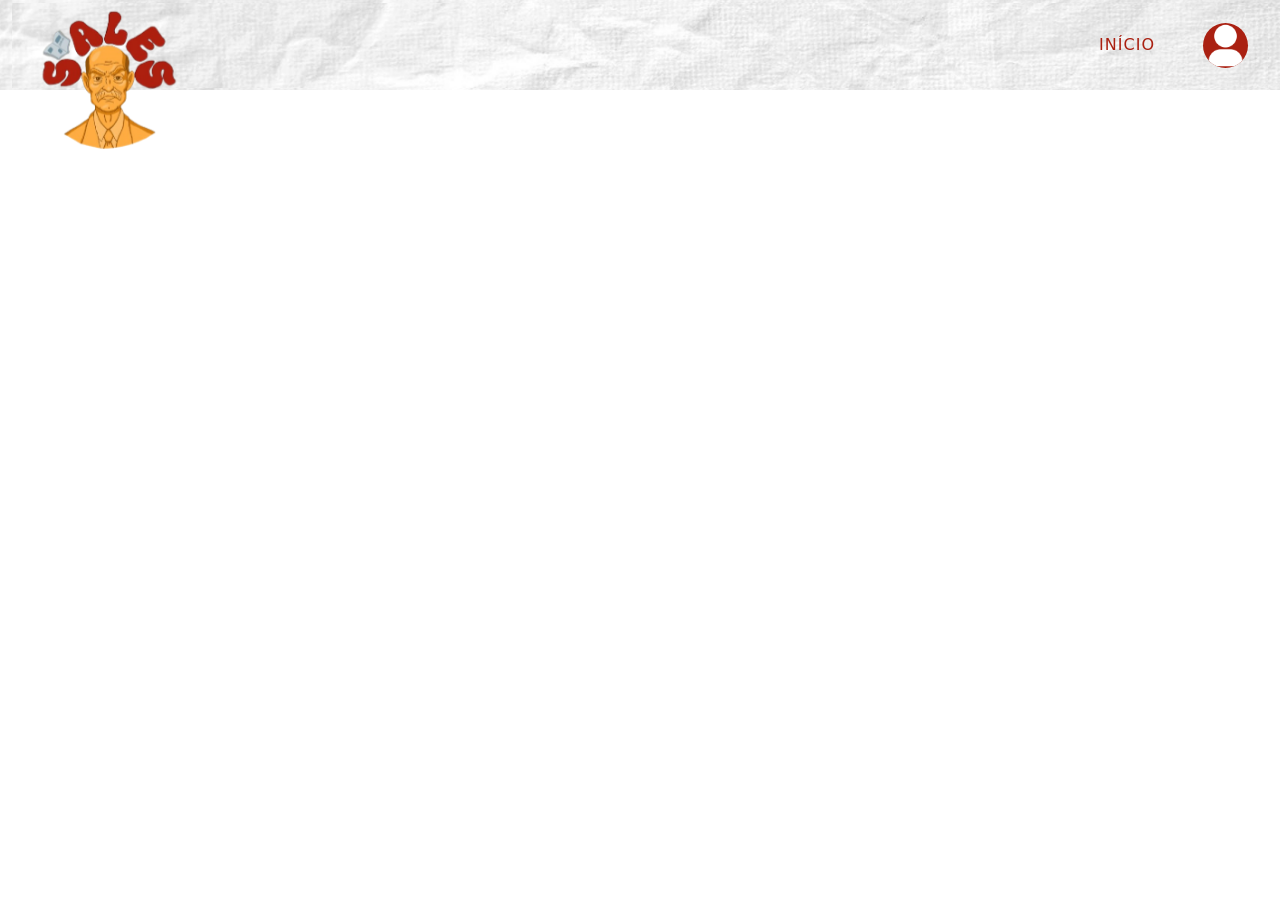
==== index.html @ 215f4ff4 "acrescentei as novas paginas" ====
<!DOCTYPE html>
<html lang="pt-br">
<head>
    <meta charset="UTF-8">
    <meta name="viewport" content="width=device-width, initial-scale=1.0">
    <title>Document</title>

    <link rel="stylesheet" href="./assets/css/index.css">
    <link rel="stylesheet" href="https://cdn.jsdelivr.net/npm/bootstrap@5.3.0/dist/css/bootstrap.min.css">
</head>

<body>

<header>
<nav class="navbar navbar-expand-lg fixed-top">
    <div class="container-fluid">

        <a class="logo" href="index.html">
            <img src="./assets/image/logo.png" alt="Logo">
        </a>

        <button class="navbar-toggler" type="button" data-bs-toggle="collapse"
            data-bs-target="#navbarNavAltMarkup"
            aria-controls="navbarNavAltMarkup"
            aria-expanded="false"
            aria-label="Toggle navigation">

            <span class="navbar-toggler-icon"></span>
        </button>

        <div class="collapse navbar-collapse justify-content-end" id="navbarNavAltMarkup">
            <div class="navbar-nav align-items-center">
                <a class="nav-link" href="./index.html">INÍCIO</a>
                <a class="perfil" href="./cadastro.html"> <img src="./assets/image/perfil.png" alt="Perfil"></a>
            </div>
        </div>

    </div>
</nav>
</header>

<script src="https://cdn.jsdelivr.net/npm/bootstrap@5.3.0/dist/js/bootstrap.bundle.min.js"></script>

</body>
</html>
---- assets/css/index.css ----
:root{
    --titulos: #AA2011;
    --titulo-hover: #8a1818;
    --caixa-amarela: #FFE3A1;
    --titulo-amarelo: #946119;
    --card: #F5F5F5;
}

body{
    background-color:#F2E7DC;
}


/* NAVBAR linda de mais mas sem responsividade */

.navbar {
    background-image: url('../image/navbar.png');
    background-size: cover;
    background-position: center;
    background-repeat: no-repeat;

    padding: 20px 40px;
    height: 90px;
    display: flex;
    align-items:flex-end;
    position: relative;
    z-index: 1000;
}


/* sales gomes logo */

.logo img {
  height: 340px;
  padding-top: 15px;
  padding-left: 30px;
  position: absolute;
  top: -120px;
  left: 0;
}


/* menu */

.navbar-nav {
    gap: 40px;
}

.nav-link {
    color: var(--titulos) !important;
    font-weight: 500;
    letter-spacing: 1px;
}

/* botão perfil +*/

.perfil {
    width: 45px;
    height: 45px;
    border-radius: 50%;
    overflow: hidden;
    cursor: pointer;
    background-color: var(--titulos) !important;
}

.perfil:hover{
    background-color: var(--titulo-hover);
}

.perfil img{
    width: 100%;
    height: 100%;
    object-fit: cover;
}


/* parte que era pra estar responsiva mas não deu muito certo */

.navbar-collapse{
    background-image: url('../image/navbar.png');
    background-size: cover;
    background-position: center;
    padding: 20px;
}


/* outra parte que era para estar resposivel mas esta 50% funcionando  */

@media (max-width: 991px){

.navbar-collapse{
    position: absolute;
    top: 100%;
    left: 0;
    width: 100%;
}

.navbar-nav{
    align-items:center;
    text-align:center;
}

.botao{
    margin-top: 15px;
}

}
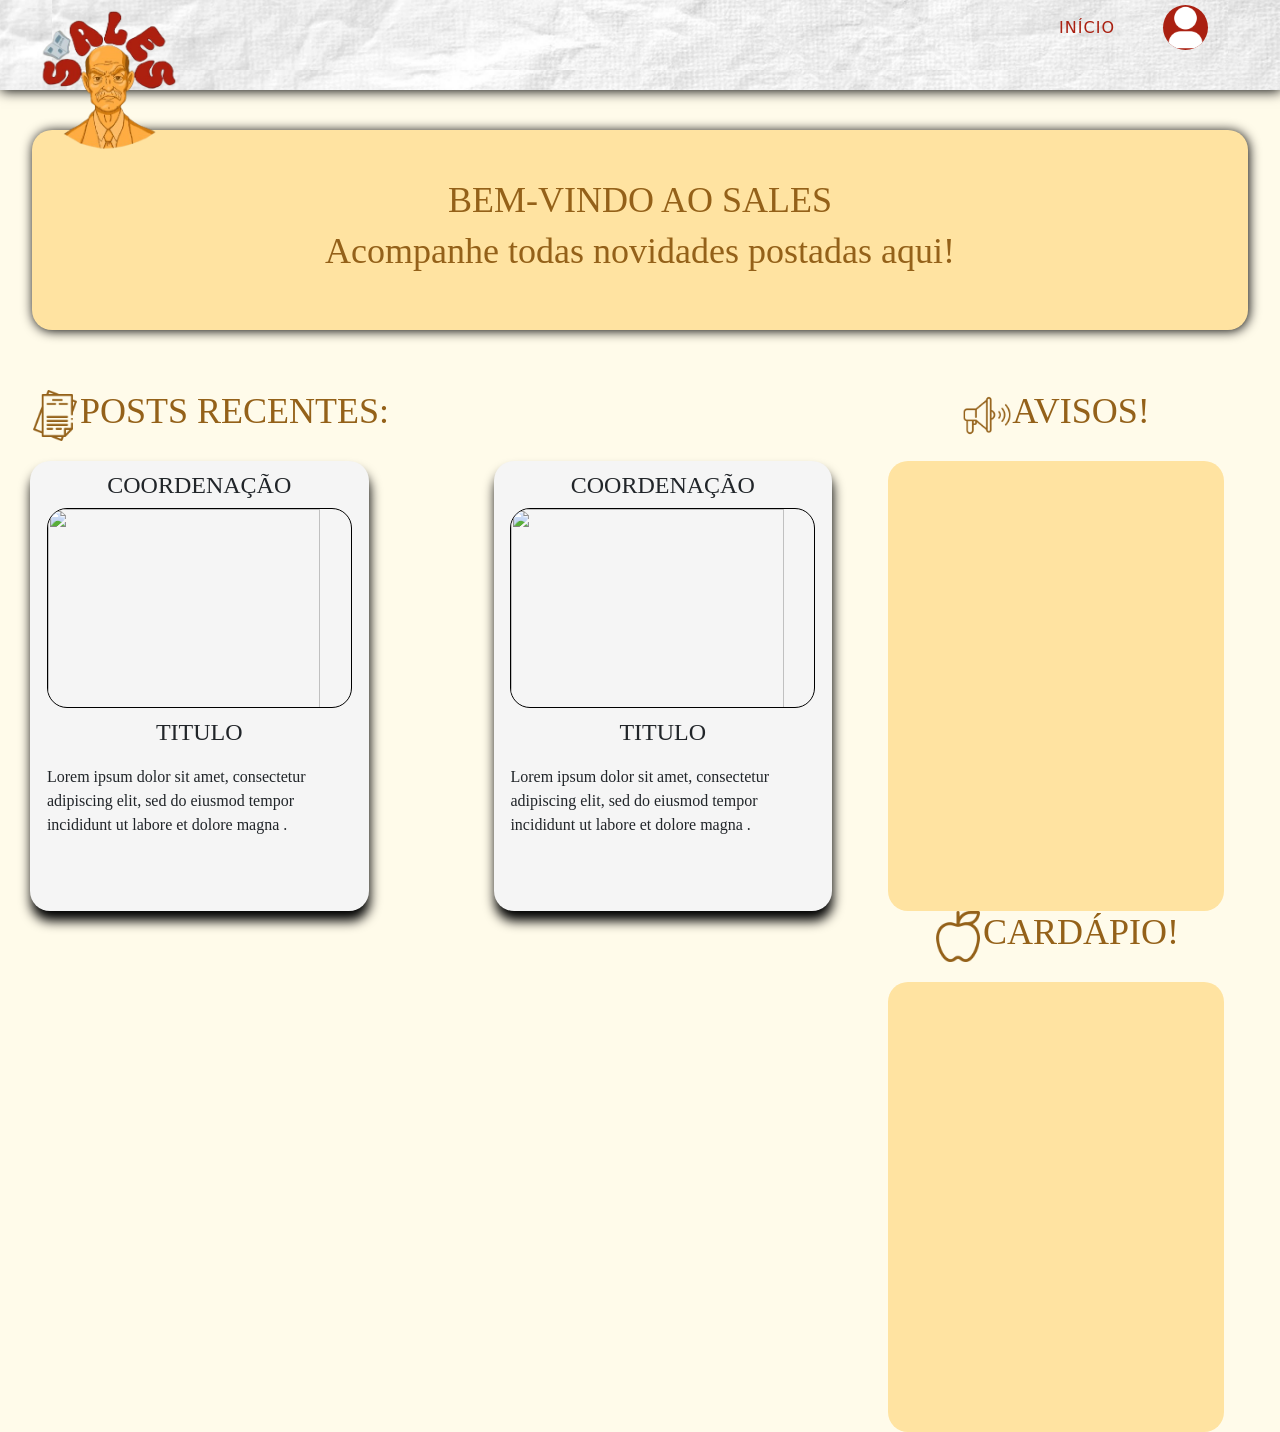
==== commit e0025421: "fiz o começo da página inicial, vale lembrar que as divs como 'post1' e 'post2' servem para ver a me" ====
--- a/index.html
+++ b/index.html
@@ -5,8 +5,8 @@
     <meta name="viewport" content="width=device-width, initial-scale=1.0">
     <title>Document</title>
 
+    <link rel="stylesheet" href="https://cdn.jsdelivr.net/npm/bootstrap@5.3.0/dist/css/bootstrap.min.css">
     <link rel="stylesheet" href="./assets/css/index.css">
-    <link rel="stylesheet" href="https://cdn.jsdelivr.net/npm/bootstrap@5.3.0/dist/css/bootstrap.min.css">
 </head>
 
 <body>
@@ -38,6 +38,73 @@
     </div>
 </nav>
 </header>
+<div class="fullscream">
+    <div class="header">
+        <div class="boxWelcome">
+            <h1 class="h1Welcome">BEM-VINDO AO SALES</h1>
+            <h1 class="h1Welcome">Acompanhe todas novidades postadas aqui!</h1>
+        </div>
+    </div>
+
+    <div class="bodyElements">
+        
+        
+        <div class="left">
+
+            <div class="titleRow">
+                <img class="imgTitle" src="./assets/image/paper.png" >
+                <h1 class="h1Welcome"> POSTS RECENTES:</h1>
+            </div>
+            
+            <div class="postsRow">
+
+                <div class="post1">
+                    <h4>COORDENAÇÃO</h4>
+                    <img class="imgPostCapa" src="" alt="" >
+                    <h4>TITULO</h4>
+                    <div class="textBoxPost">
+                        <p>Lorem ipsum dolor sit amet, consectetur adipiscing elit, sed do eiusmod tempor incididunt ut labore et dolore magna .</p>
+                    </div>
+                </div>
+
+                <div class="post2">
+                    <h4>COORDENAÇÃO</h4>
+                    <img class="imgPostCapa" src="" alt="" >
+                    <h4>TITULO</h4>
+                    <div class="textBoxPost">
+                        <p>Lorem ipsum dolor sit amet, consectetur adipiscing elit, sed do eiusmod tempor incididunt ut labore et dolore magna .</p>
+                    </div>
+                </div>
+
+            </div>
+
+        </div>
+        
+        
+        <div class="right">
+
+            <div class="titleRow">
+                <img class="imgTitle" src="./assets/image/promotion.png" alt="">
+                <h1 class="h1Welcome">AVISOS!</h1>
+            </div>
+
+            <div class="avisos">
+                
+            </div>
+            
+             <div class="titleRow">
+                <img class="imgTitle" src="./assets/image/apple.png" alt="">
+                <h1 class="h1Welcome">CARDÁPIO!</h1>
+            </div>
+
+            <div class="avisos">
+
+            </div>
+
+
+        </div>
+    </div>
+</div>
 
 <script src="https://cdn.jsdelivr.net/npm/bootstrap@5.3.0/dist/js/bootstrap.bundle.min.js"></script>
 
--- a/assets/css/index.css
+++ b/assets/css/index.css
@@ -1,3 +1,6 @@
+body{
+    background-color:rgb(255, 251, 234);
+}
 :root{
     --titulos: #AA2011;
     --titulo-hover: #8a1818;
@@ -6,9 +9,6 @@
     --card: #F5F5F5;
 }
 
-body{
-    background-color:#F2E7DC;
-}
 
 
 /* NAVBAR linda de mais mas sem responsividade */
@@ -25,6 +25,7 @@
     align-items:flex-end;
     position: relative;
     z-index: 1000;
+    box-shadow: 1px 1px 12px black;
 }
 
 
@@ -83,6 +84,151 @@
     padding: 20px;
 }
 
+.imgTitle{
+    width: 50px;
+}
+
+.imgPostCapa{
+    width: 90%;
+    height: 200px;
+    border: 1px solid black;
+    border-radius: 20px;
+
+}
+
+.h1Welcome{
+    font-family: "IM FELL French Canon";
+    font-size: 36px;
+    color: #946119;
+}
+h4{
+    margin-top: 10px;
+    font-family: "IM FELL French Canon";
+}
+p{
+    font-family: "IM FELL French Canon";
+}
+
+
+/* div que representa toda a tela */
+
+.fullscream{
+    width: 100%;
+    height: 100vh;
+    display: flex;
+    flex-direction: column;
+}
+
+/* div que representa aquela parte ali com a caixa amarela,  tipo a cabeça */
+
+.header{
+    width: 100%;
+    height: 40vh;
+    display: flex;
+    flex-direction: column;
+    align-items: center;
+    
+}
+
+/* a caixa amarela com a mensagem de bem-vindo */
+
+.boxWelcome{
+    width: 95%;
+    height: 200px;
+    background-color: #FFE3A1;
+    border-radius: 20px;
+    box-shadow: 1px 1px 12px black;
+    margin-top:40px;
+    display: flex;
+    flex-direction: column;
+    justify-content: center;
+    align-items: center;
+}
+
+/* essa div é serve só pra deixar a div.lef e div.right uma do lado da outra */
+
+.bodyElements{
+    width: 100%;
+    display: flex;
+}
+
+
+/* essa div é o lado esquerdo da tela */
+
+.left{
+    width: 65%;
+    display: flex;
+    flex-direction: column;
+    padding-left: 30px;
+    margin-top: 60px;
+}
+
+/* essa div serve para colocar a imagem e o titulo em uma linha */
+
+.titleRow{
+    display: flex;
+    flex-direction: row;
+}
+
+/* essa div serve para deixar os posts na mesma linha */
+
+.postsRow{
+    display: flex;
+    margin-top: 20px;
+}
+
+/* essa div é o primeiro post */
+
+.post1{
+    width: 400px;
+    height: 450px;
+    background-color:#F5F5F5;
+    border-radius: 20px;
+    box-shadow: 1px 10px 12px black;
+    display: flex;
+    flex-direction: column;
+    align-items: center;
+}
+
+/* essa div é o segundo post */
+
+.post2{
+    width: 400px;
+    height: 450px;
+    background-color: #F5F5F5;
+    border-radius: 20px;
+    margin-left: 125px;
+    box-shadow: 1px 10px 12px black;
+    display: flex;
+    flex-direction: column;
+    align-items: center;
+}
+
+/* essa div é a caixa que tem o conteudo da notícia */
+
+.textBoxPost{
+    width: 90%;
+    margin-top: 10px;
+}
+
+/* essa div representa o lado direito da tela */
+
+.right{
+    width: 35%;
+    display: flex;
+    flex-direction: column;
+    margin-top: 60px;
+    align-items: center;
+}
+
+.avisos{
+    width: 75%;
+    height: 450px;
+    background-color: #FFE3A1;
+    margin-top: 20px;
+    border-radius: 20px;
+}
+
 
 /* outra parte que era para estar resposivel mas esta 50% funcionando  */
 
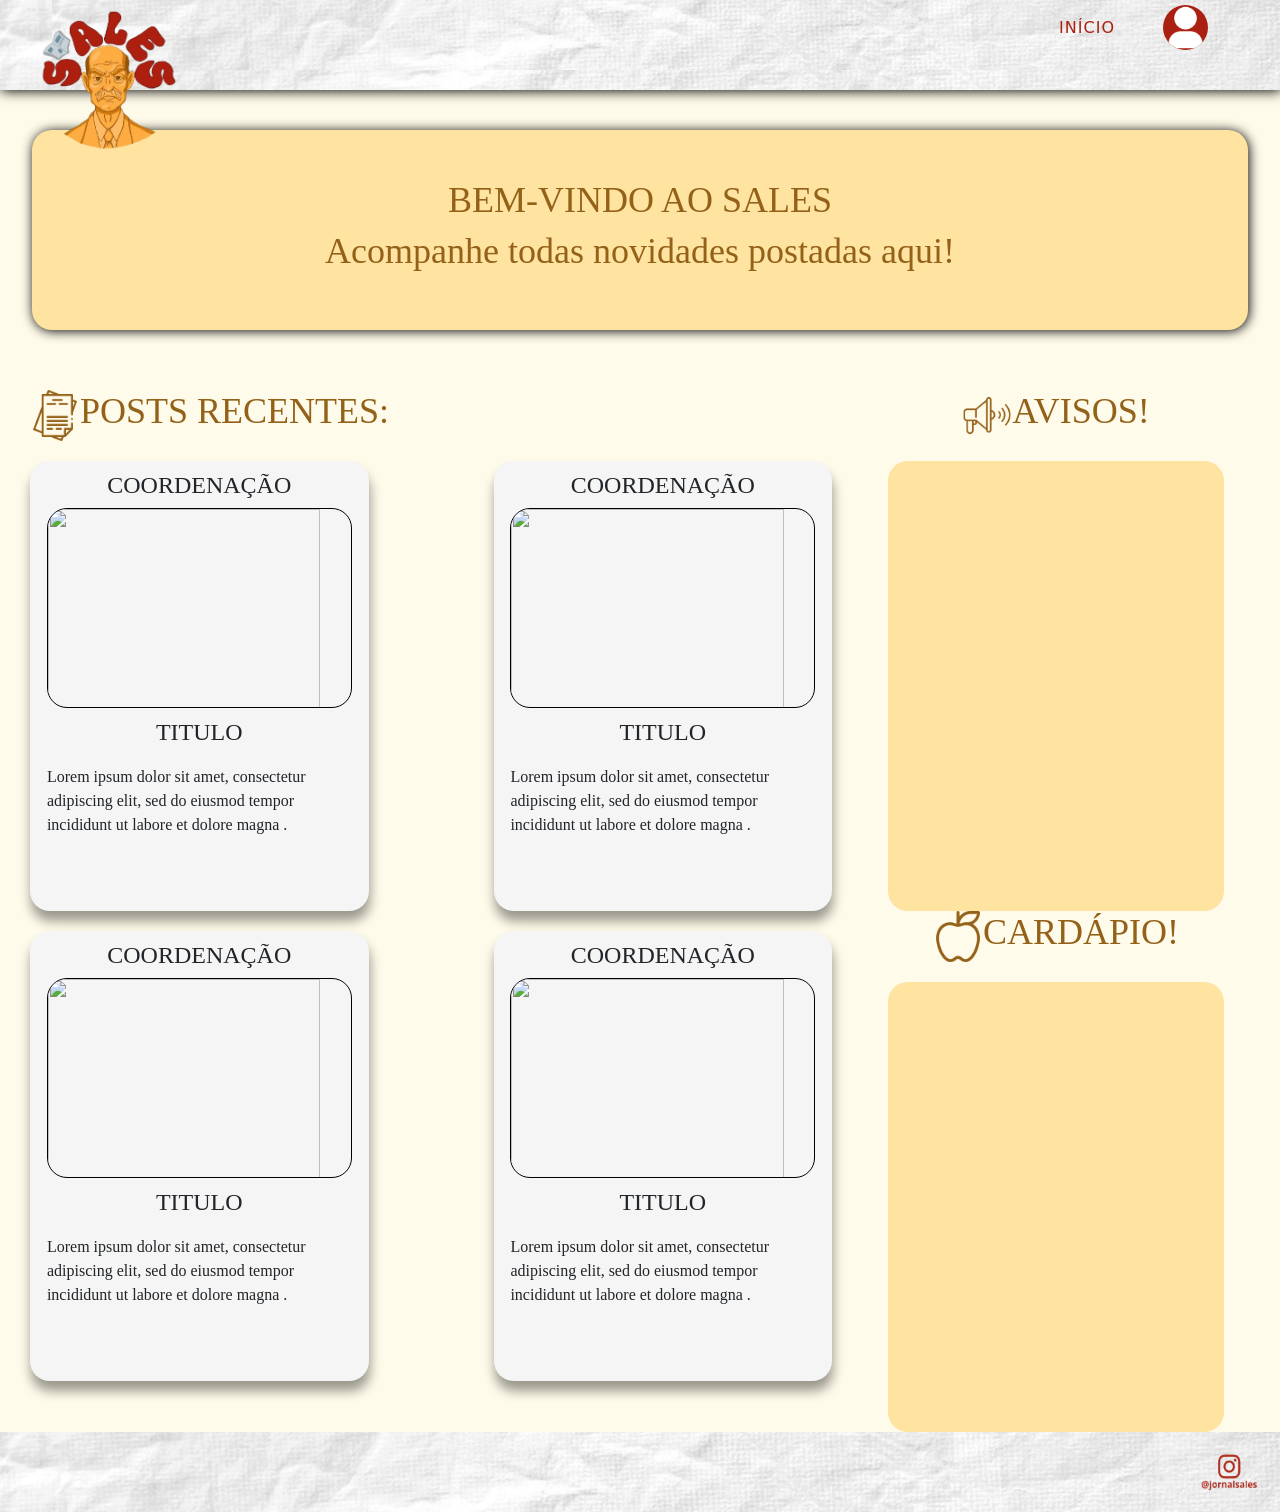
==== commit 2a49baf1: "fiz o rodapé e mais algumas coisinhas" ====
--- a/index.html
+++ b/index.html
@@ -77,6 +77,27 @@
                 </div>
 
             </div>
+            <div class="postsRow">
+
+                <div class="post1">
+                    <h4>COORDENAÇÃO</h4>
+                    <img class="imgPostCapa" src="" alt="" >
+                    <h4>TITULO</h4>
+                    <div class="textBoxPost">
+                        <p>Lorem ipsum dolor sit amet, consectetur adipiscing elit, sed do eiusmod tempor incididunt ut labore et dolore magna .</p>
+                    </div>
+                </div>
+
+                <div class="post2">
+                    <h4>COORDENAÇÃO</h4>
+                    <img class="imgPostCapa" src="" alt="" >
+                    <h4>TITULO</h4>
+                    <div class="textBoxPost">
+                        <p>Lorem ipsum dolor sit amet, consectetur adipiscing elit, sed do eiusmod tempor incididunt ut labore et dolore magna .</p>
+                    </div>
+                </div>
+
+            </div>
 
         </div>
         
@@ -104,6 +125,10 @@
 
         </div>
     </div>
+
+    <div class="footerPages">
+        <a href="https://www.instagram.com/jornalsales?utm_source=ig_web_button_share_sheet&igsh=ZDNlZDc0MzIxNw=="><img class="instagramLinkFooter" src="./assets/image/instagram-salesgomes.png" alt=""></a>
+    </div>
 </div>
 
 <script src="https://cdn.jsdelivr.net/npm/bootstrap@5.3.0/dist/js/bootstrap.bundle.min.js"></script>
--- a/assets/css/index.css
+++ b/assets/css/index.css
@@ -184,7 +184,7 @@
     height: 450px;
     background-color:#F5F5F5;
     border-radius: 20px;
-    box-shadow: 1px 10px 12px black;
+    box-shadow: 1px 10px 12px rgb(0, 0, 0, 0.400);
     display: flex;
     flex-direction: column;
     align-items: center;
@@ -198,7 +198,7 @@
     background-color: #F5F5F5;
     border-radius: 20px;
     margin-left: 125px;
-    box-shadow: 1px 10px 12px black;
+    box-shadow: 1px 10px 12px rgba(0, 0, 0, 0.400);
     display: flex;
     flex-direction: column;
     align-items: center;
@@ -220,6 +220,8 @@
     margin-top: 60px;
     align-items: center;
 }
+
+/* aqui é auela tabela com os avisos */
 
 .avisos{
     width: 75%;
@@ -229,6 +231,26 @@
     border-radius: 20px;
 }
 
+.footerPages{
+    background-image: url('../image/navbar.png');
+    background-size: cover;
+    background-position: center;
+    background-repeat: no-repeat;
+    
+    width: 100%;
+    height: 100px;
+    padding: 20px;
+    display: flex;
+    justify-content: flex-end;
+    position: relative;
+
+}
+
+.instagramLinkFooter{
+    width: 60px;
+    height: 40px;
+}
+
 
 /* outra parte que era para estar resposivel mas esta 50% funcionando  */
 
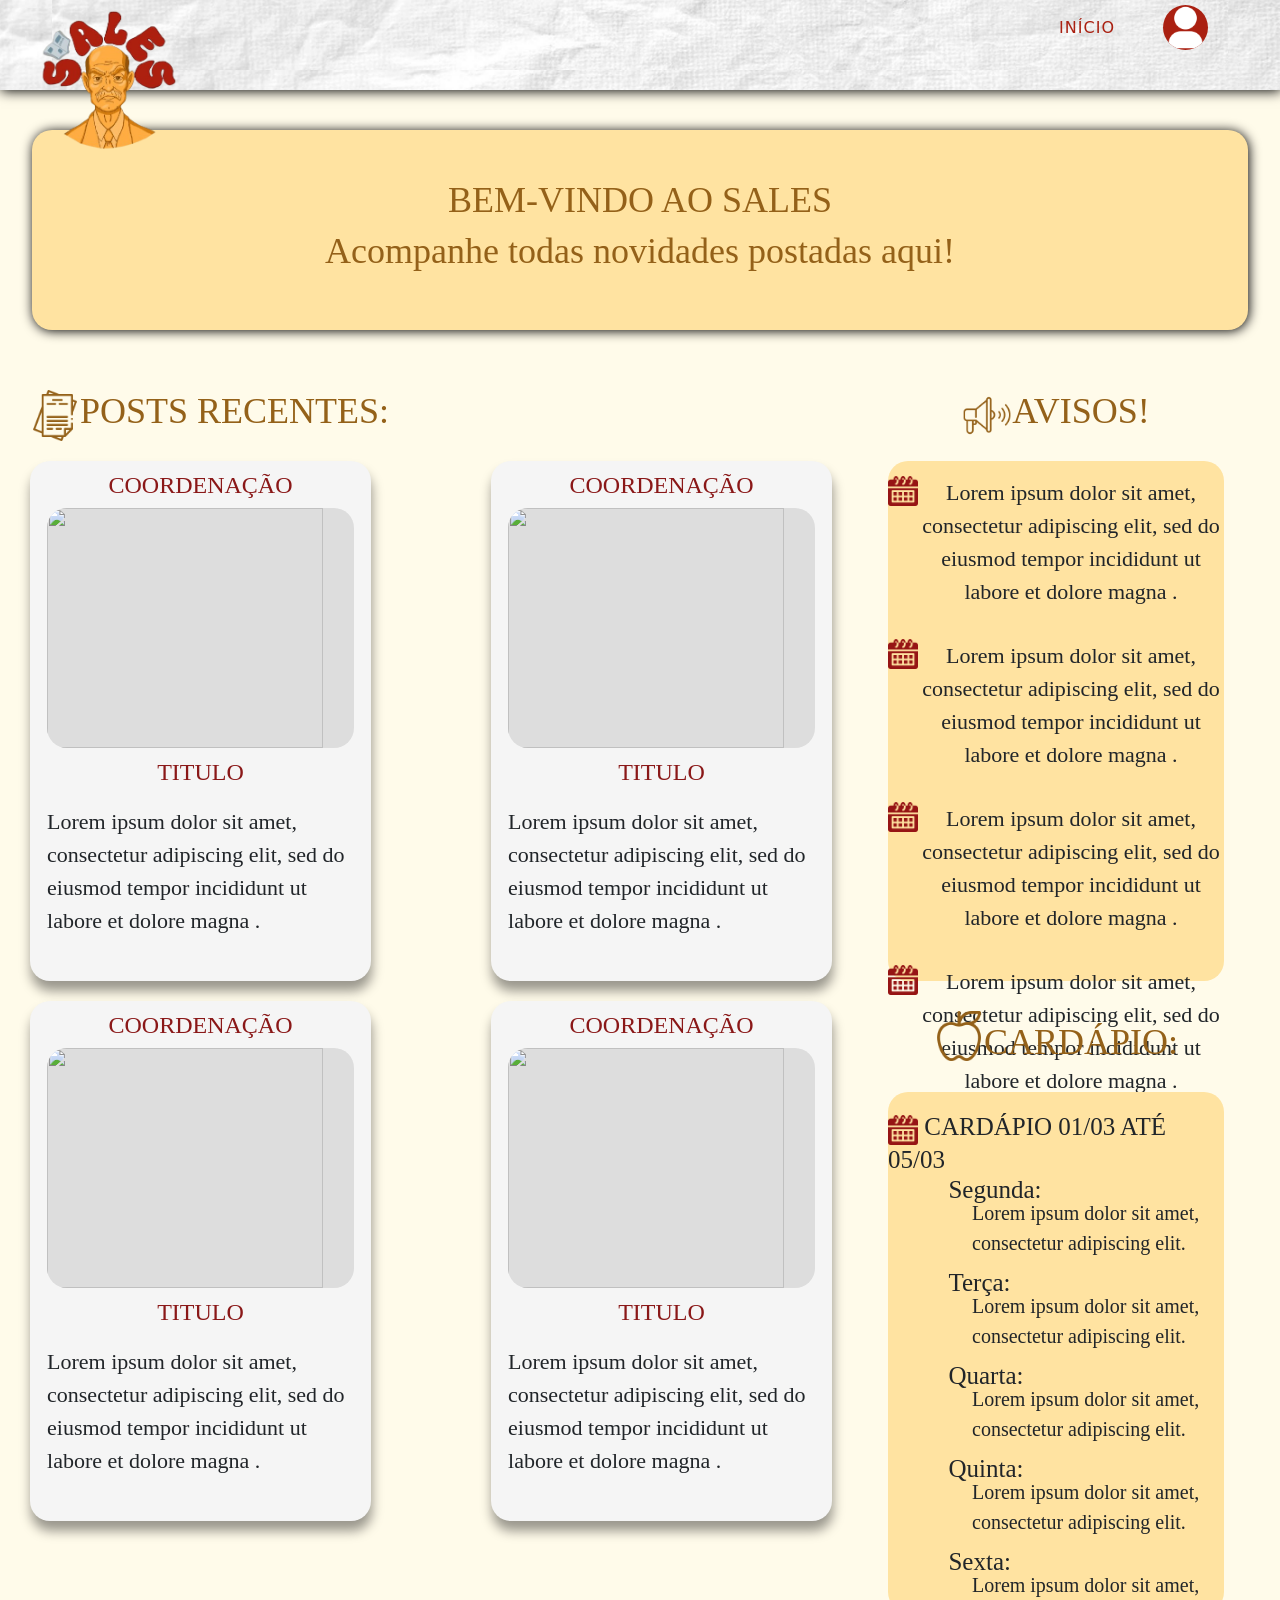
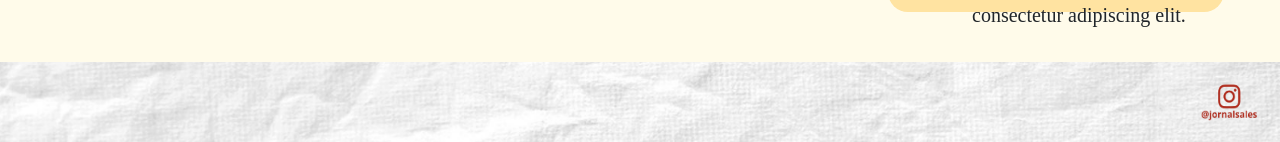
==== commit fd3770c6: "git commit -m "eu fiz mais coisas na página principal, mas ela ainda não está responsiva, dá pra diz" ====
--- a/index.html
+++ b/index.html
@@ -59,18 +59,18 @@
             <div class="postsRow">
 
                 <div class="post1">
-                    <h4>COORDENAÇÃO</h4>
+                    <h4 class="titlePost">COORDENAÇÃO</h4>
                     <img class="imgPostCapa" src="" alt="" >
-                    <h4>TITULO</h4>
+                    <h4 class="titlePost">TITULO</h4>
                     <div class="textBoxPost">
                         <p>Lorem ipsum dolor sit amet, consectetur adipiscing elit, sed do eiusmod tempor incididunt ut labore et dolore magna .</p>
                     </div>
                 </div>
 
                 <div class="post2">
-                    <h4>COORDENAÇÃO</h4>
+                    <h4 class="titlePost">COORDENAÇÃO</h4>
                     <img class="imgPostCapa" src="" alt="" >
-                    <h4>TITULO</h4>
+                    <h4 class="titlePost">TITULO</h4>
                     <div class="textBoxPost">
                         <p>Lorem ipsum dolor sit amet, consectetur adipiscing elit, sed do eiusmod tempor incididunt ut labore et dolore magna .</p>
                     </div>
@@ -80,18 +80,18 @@
             <div class="postsRow">
 
                 <div class="post1">
-                    <h4>COORDENAÇÃO</h4>
+                    <h4 class="titlePost">COORDENAÇÃO</h4>
                     <img class="imgPostCapa" src="" alt="" >
-                    <h4>TITULO</h4>
+                    <h4 class="titlePost">TITULO</h4>
                     <div class="textBoxPost">
                         <p>Lorem ipsum dolor sit amet, consectetur adipiscing elit, sed do eiusmod tempor incididunt ut labore et dolore magna .</p>
                     </div>
                 </div>
 
                 <div class="post2">
-                    <h4>COORDENAÇÃO</h4>
+                    <h4 class="titlePost">COORDENAÇÃO</h4>
                     <img class="imgPostCapa" src="" alt="" >
-                    <h4>TITULO</h4>
+                    <h4 class="titlePost">TITULO</h4>
                     <div class="textBoxPost">
                         <p>Lorem ipsum dolor sit amet, consectetur adipiscing elit, sed do eiusmod tempor incididunt ut labore et dolore magna .</p>
                     </div>
@@ -106,20 +106,62 @@
 
             <div class="titleRow">
                 <img class="imgTitle" src="./assets/image/promotion.png" alt="">
-                <h1 class="h1Welcome">AVISOS!</h1>
+                <h1 class="avisosTitle">AVISOS!</h1>
             </div>
 
             <div class="avisos">
-                
+                <div class="avisoText">
+                    <img class="imgTabelaRight" src="./assets/image/calendar (1).png" alt="">
+                <p>Lorem ipsum dolor sit amet, consectetur adipiscing elit, sed do eiusmod tempor incididunt ut labore et dolore magna .</p>
+                <hr>
+                </div>
+                <div class="avisoText">
+                    <img class="imgTabelaRight" src="./assets/image/calendar (1).png" alt="">
+                <p>Lorem ipsum dolor sit amet, consectetur adipiscing elit, sed do eiusmod tempor incididunt ut labore et dolore magna .</p>
+                <hr>
+                </div>
+                <div class="avisoText">
+                    <img class="imgTabelaRight" src="./assets/image/calendar (1).png" alt="">
+                <p>Lorem ipsum dolor sit amet, consectetur adipiscing elit, sed do eiusmod tempor incididunt ut labore et dolore magna .</p>
+                <hr>
+                </div>
+                <div class="avisoText">
+                    <img class="imgTabelaRight" src="./assets/image/calendar (1).png" alt="">
+                <p>Lorem ipsum dolor sit amet, consectetur adipiscing elit, sed do eiusmod tempor incididunt ut labore et dolore magna .</p>
+                </div>
             </div>
             
              <div class="titleRow">
-                <img class="imgTitle" src="./assets/image/apple.png" alt="">
-                <h1 class="h1Welcome">CARDÁPIO!</h1>
+                <img id="appleImg" src="./assets/image/apple.png" alt="">
+                <h1 class="cardapioTitle">CARDÁPIO:</h1>
             </div>
 
-            <div class="avisos">
-
+            <div class="cardapio">
+                <h3 id="cardapioDataTitle"> <img class="imgTabelaRight" src="./assets/image/calendar (1).png"> CARDÁPIO 01/03 ATÉ 05/03</h3>
+                <div class="foodWeekDay">
+                    <h3>Segunda:</h3>
+                    <p class="pCardapioFood" >Lorem ipsum dolor sit amet, consectetur adipiscing elit.</p>
+                </div>
+                <hr>
+                <div class="foodWeekDay">
+                    <h3>Terça:</h3>
+                    <p class="pCardapioFood" >Lorem ipsum dolor sit amet, consectetur adipiscing elit.</p>
+                </div>
+                <hr>
+                <div class="foodWeekDay">
+                    <h3>Quarta:</h3>
+                    <p class="pCardapioFood" >Lorem ipsum dolor sit amet, consectetur adipiscing elit.</p>
+                </div>
+                <hr>
+                <div class="foodWeekDay">
+                    <h3>Quinta:</h3>
+                    <p class="pCardapioFood" >Lorem ipsum dolor sit amet, consectetur adipiscing elit.</p>
+                </div>
+                <hr>
+                <div class="foodWeekDay">
+                    <h3>Sexta:</h3>
+                    <p class="pCardapioFood" >Lorem ipsum dolor sit amet, consectetur adipiscing elit.</p>
+                </div>
             </div>
 
 
--- a/assets/css/index.css
+++ b/assets/css/index.css
@@ -87,13 +87,22 @@
 .imgTitle{
     width: 50px;
 }
+#appleImg{
+    width: 50px;
+    height: 50px;
+    margin-top: 30px;
+}
 
 .imgPostCapa{
     width: 90%;
-    height: 200px;
-    border: 1px solid black;
-    border-radius: 20px;
-
+    height: 240px;
+    border-radius: 20px;
+    background-color: #dddddd;
+}
+
+.imgTabelaRight{
+    width: 30px;
+    height: 30px;
 }
 
 .h1Welcome{
@@ -101,12 +110,40 @@
     font-size: 36px;
     color: #946119;
 }
-h4{
+.avisosTitle{
+    font-family: "IM FELL French Canon";
+    font-size: 36px;
+    color: #946119;
+}
+.cardapioTitle{
+    font-family: "IM FELL French Canon";
+    font-size: 36px;
+    color: #946119;
+    margin-top: 40px;
+}
+.titlePost{
     margin-top: 10px;
     font-family: "IM FELL French Canon";
+    color: #8a1818;
 }
 p{
     font-family: "IM FELL French Canon";
+    font-size: 22px;
+}
+.pCardapioFood{
+    font-family: "IM FELL French Canon";
+    font-size: 20px;
+    margin-top: -15px;
+    margin-left: 25%;
+}
+h3{
+    font-family: "IM FELL French Canon";
+    font-size: 25px;
+    margin-left: 18%;    
+}
+#cardapioDataTitle{
+    margin: 0 auto;
+    margin-top: 20px;
 }
 
 
@@ -175,13 +212,14 @@
 .postsRow{
     display: flex;
     margin-top: 20px;
+    
 }
 
 /* essa div é o primeiro post */
 
 .post1{
     width: 400px;
-    height: 450px;
+    height: 520px;
     background-color:#F5F5F5;
     border-radius: 20px;
     box-shadow: 1px 10px 12px rgb(0, 0, 0, 0.400);
@@ -194,10 +232,10 @@
 
 .post2{
     width: 400px;
-    height: 450px;
+    height: 520px;
     background-color: #F5F5F5;
     border-radius: 20px;
-    margin-left: 125px;
+    margin-left: 120px;
     box-shadow: 1px 10px 12px rgba(0, 0, 0, 0.400);
     display: flex;
     flex-direction: column;
@@ -221,15 +259,40 @@
     align-items: center;
 }
 
-/* aqui é auela tabela com os avisos */
+/* aqui é aquela tabela com os avisos */
 
 .avisos{
     width: 75%;
-    height: 450px;
+    height: 520px;
     background-color: #FFE3A1;
     margin-top: 20px;
     border-radius: 20px;
 }
+
+.avisoText{
+    display: flex;
+    text-align: center;
+    margin-top: 15px;
+}
+
+/* aqui é aquela tabela de cardapio */
+.cardapio{
+    width: 75%;
+    height: 520px;
+    background-color: #FFE3A1;
+    margin-top: 20px;
+    border-radius: 20px;
+    display: flex;
+    flex-direction: column;
+    align-items: center;
+}
+
+.foodWeekDay{
+    width: 100%;
+    height: 60px;
+}
+
+/* rodapé baby */
 
 .footerPages{
     background-image: url('../image/navbar.png');
@@ -242,7 +305,7 @@
     padding: 20px;
     display: flex;
     justify-content: flex-end;
-    position: relative;
+    margin-top: 50px;
 
 }
 
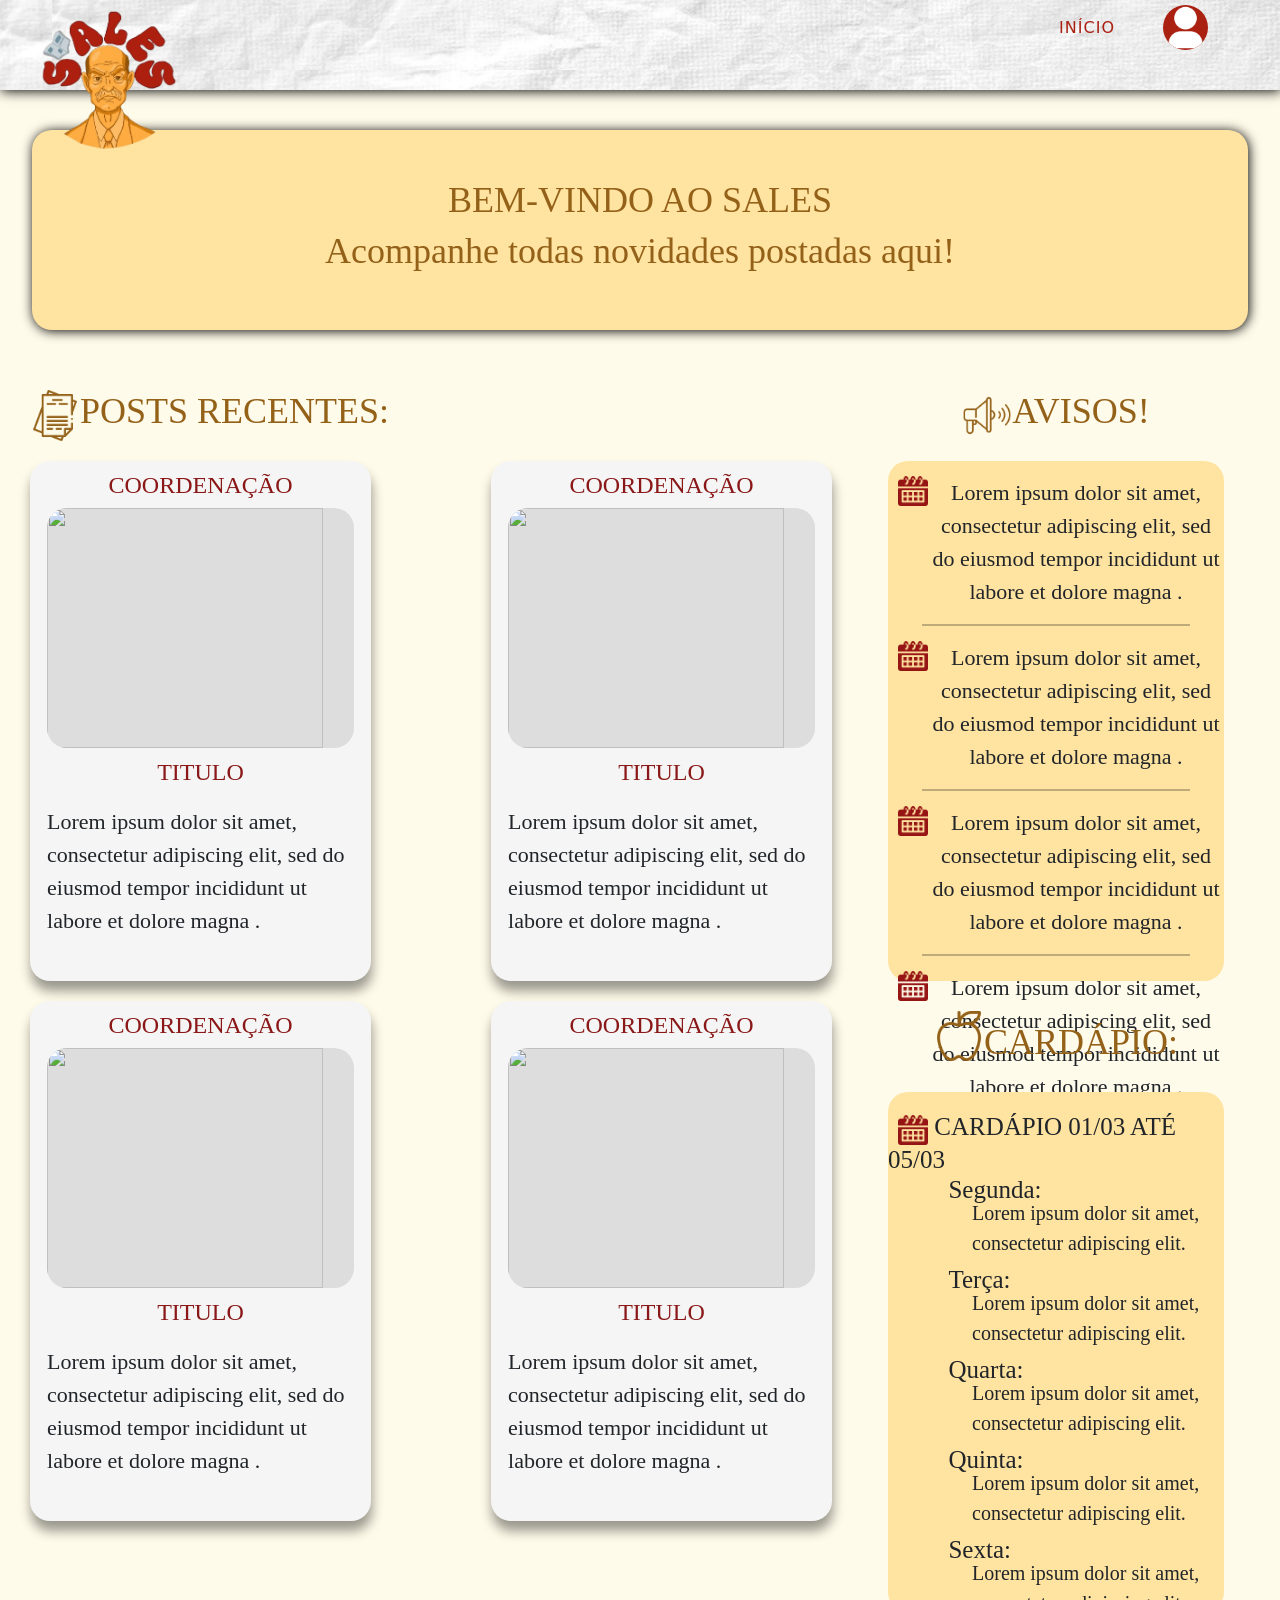
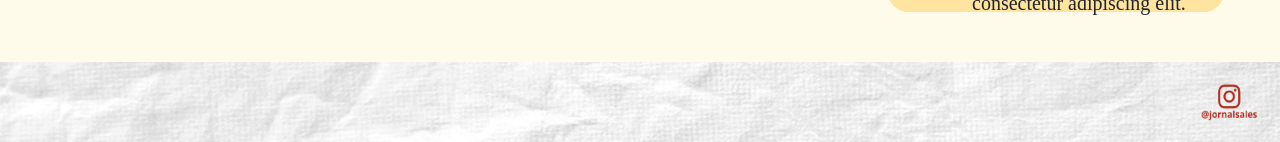
==== commit 7cc1bd79: "fiz mais alguns ajustes no layout principal, ele está pronto, agora eu comecei a responsividade, da " ====
--- a/index.html
+++ b/index.html
@@ -113,18 +113,18 @@
                 <div class="avisoText">
                     <img class="imgTabelaRight" src="./assets/image/calendar (1).png" alt="">
                 <p>Lorem ipsum dolor sit amet, consectetur adipiscing elit, sed do eiusmod tempor incididunt ut labore et dolore magna .</p>
-                <hr>
-                </div>
+            </div>
+            <hr>
                 <div class="avisoText">
                     <img class="imgTabelaRight" src="./assets/image/calendar (1).png" alt="">
                 <p>Lorem ipsum dolor sit amet, consectetur adipiscing elit, sed do eiusmod tempor incididunt ut labore et dolore magna .</p>
-                <hr>
-                </div>
+            </div>
+            <hr>
                 <div class="avisoText">
                     <img class="imgTabelaRight" src="./assets/image/calendar (1).png" alt="">
                 <p>Lorem ipsum dolor sit amet, consectetur adipiscing elit, sed do eiusmod tempor incididunt ut labore et dolore magna .</p>
-                <hr>
-                </div>
+            </div>
+            <hr>
                 <div class="avisoText">
                     <img class="imgTabelaRight" src="./assets/image/calendar (1).png" alt="">
                 <p>Lorem ipsum dolor sit amet, consectetur adipiscing elit, sed do eiusmod tempor incididunt ut labore et dolore magna .</p>
@@ -142,22 +142,22 @@
                     <h3>Segunda:</h3>
                     <p class="pCardapioFood" >Lorem ipsum dolor sit amet, consectetur adipiscing elit.</p>
                 </div>
-                <hr>
+                
                 <div class="foodWeekDay">
                     <h3>Terça:</h3>
                     <p class="pCardapioFood" >Lorem ipsum dolor sit amet, consectetur adipiscing elit.</p>
                 </div>
-                <hr>
+                
                 <div class="foodWeekDay">
                     <h3>Quarta:</h3>
                     <p class="pCardapioFood" >Lorem ipsum dolor sit amet, consectetur adipiscing elit.</p>
                 </div>
-                <hr>
+                
                 <div class="foodWeekDay">
                     <h3>Quinta:</h3>
                     <p class="pCardapioFood" >Lorem ipsum dolor sit amet, consectetur adipiscing elit.</p>
                 </div>
-                <hr>
+                
                 <div class="foodWeekDay">
                     <h3>Sexta:</h3>
                     <p class="pCardapioFood" >Lorem ipsum dolor sit amet, consectetur adipiscing elit.</p>
--- a/assets/css/index.css
+++ b/assets/css/index.css
@@ -103,6 +103,7 @@
 .imgTabelaRight{
     width: 30px;
     height: 30px;
+    margin-left: 10px;
 }
 
 .h1Welcome{
@@ -144,6 +145,11 @@
 #cardapioDataTitle{
     margin: 0 auto;
     margin-top: 20px;
+}
+hr{
+    border: 1px solid black;
+    width: 80%;
+    margin: 0 auto;
 }
 
 
@@ -289,7 +295,7 @@
 
 .foodWeekDay{
     width: 100%;
-    height: 60px;
+    height: 90px;
 }
 
 /* rodapé baby */
@@ -315,9 +321,111 @@
 }
 
 
+@media (max-width: 415px) {
+    
+    .h1Welcome{
+        font-size: 25px;
+    }
+    .avisosTitle{
+        font-size: 25px;
+        margin-top: 10px;
+    }
+    .cardapioTitle{
+        font-size: 25px;
+    }
+    h3{
+        font-size: 18px;
+    }
+    p{
+        font-size: 12px;
+    }
+    .pCardapioFood{
+        font-size: 14px;
+    }
+    .imgPostCapa{
+        height: 120px;
+    }
+    .imgTitle{
+        height: 50px;
+    }
+    #cardapioDataTitle{
+        font-size: 20px;
+        text-align: center ;
+    }
+    #appleImg{
+        width: 25px;
+        height: 35px;
+        margin-top: 30px;
+    }
+    .titlePost{
+        font-size: 18px;
+    }
+    .imgTabelaRight{
+        width: 20px;
+        height: 23px;
+    }
+
+    .left{
+        width: 55%;
+    }
+    .right{
+        width: 45%;
+    }
+
+/* ---------------------------------------------------------- */
+    .boxWelcome{
+        height: 150px;
+        text-align: center;
+    }
+
+/* ---------------------------------------------------------- */
+    .postsRow{
+        flex-direction: column;
+    }
+
+/* ---------------------------------------------------------- */
+    .post1{
+        width: 90%;
+        height: 310px;
+    }
+
+/* ---------------------------------------------------------- */
+    .post2{
+        width: 90%;
+        height: 330px;
+        margin-top: 30px;
+        margin-left: 0;
+    }
+
+    .avisos{
+        width: 90%;
+        height: 475px;
+    }
+    
+    /* ---------------------------------------------------------- */
+    
+    .avisoText{
+        height: 100px;
+    }
+
+    /* ---------------------------------------------------------- */
+    
+    .cardapio{
+        width: 90%;
+        height: 500px;
+    }
+
+    /* ---------------------------------------------------------- */
+    .foodWeekDay{
+        height: 85px;
+    }
+}
+
+/* a tentativa da rafaela de deixar responsivo KKKKKKKKKKKK */
+
 /* outra parte que era para estar resposivel mas esta 50% funcionando  */
 
-@media (max-width: 991px){
+/* @media (max-width: 991px){
 
 .navbar-collapse{
     position: absolute;
@@ -335,4 +443,4 @@
     margin-top: 15px;
 }
 
-}+} */
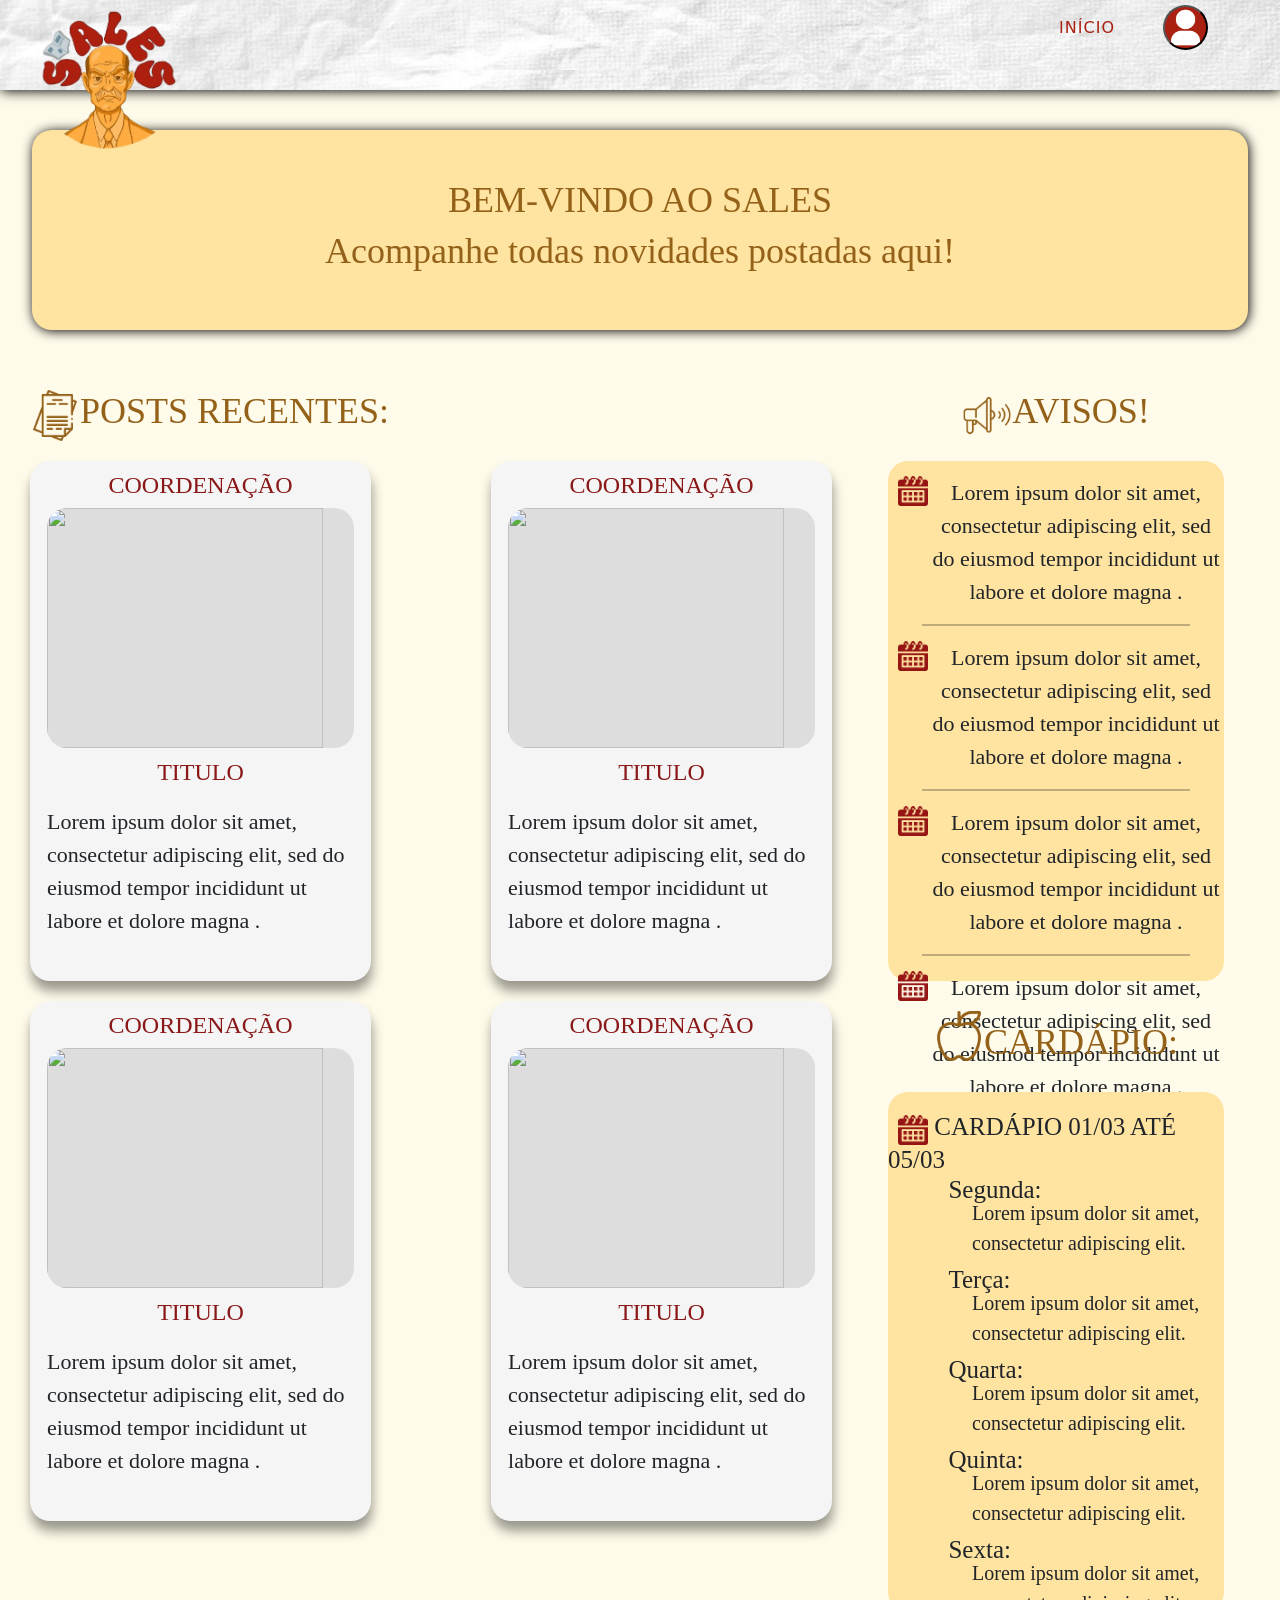
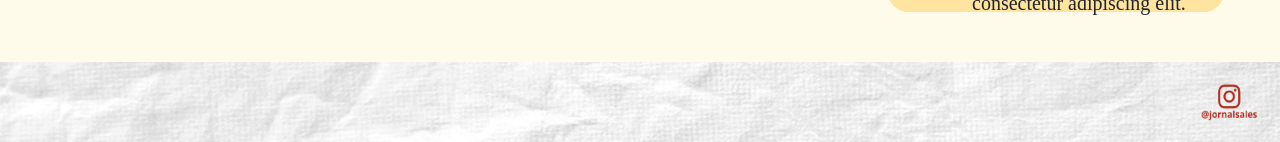
==== commit 18975d45: "eu fiz o button do perfil, só um, não está responsivo" ====
--- a/index.html
+++ b/index.html
@@ -31,12 +31,31 @@
         <div class="collapse navbar-collapse justify-content-end" id="navbarNavAltMarkup">
             <div class="navbar-nav align-items-center">
                 <a class="nav-link" href="./index.html">INÍCIO</a>
-                <a class="perfil" href="./cadastro.html"> <img src="./assets/image/perfil.png" alt="Perfil"></a>
+                <button id="perfil"><img src="./assets/image/perfil.png" alt="Perfil"></button> 
             </div>
         </div>
 
     </div>
 </nav>
+
+    <dialog id="dialogPerfil">
+        <h3 id="dialogTitleH3">INSIRA SUAS INFORMAÇÕES</h3>
+        <div class="dialogFormulario">
+            <label id="dialogTitleLabel" for="nomeUsuario">Nome de Usuário:</label>
+            <input type="text">
+            <label id="dialogTitleLabel" for="email">E-mail:</label>
+            <input type="text">
+            <label id="dialogTitleLabel" for="senha">Senha:</label>
+            <input type="text">
+            <label id="dialogTitleLabel" for="confirmaSenha">Confirmar Senha:</label>
+            <input type="text">
+            <label id="dialogTitleLabel" for="cursos">Cursos:</label>
+            <input type="text">
+            <hr id="dialogHr">
+            <button id="dialogResp">CONFIRMAR</button>
+        </div>
+    </dialog>
+
 </header>
 <div class="fullscream">
     <div class="header">
@@ -175,5 +194,21 @@
 
 <script src="https://cdn.jsdelivr.net/npm/bootstrap@5.3.0/dist/js/bootstrap.bundle.min.js"></script>
 
+<script>
+
+    const dialog = document.querySelector("#dialogPerfil");
+    const openButton = document.querySelector("#perfil");
+    const closeButton = document.querySelector("#dialogResp");
+    dialog.close();
+
+    openButton.addEventListener("click", (e) => {
+        dialog.showModal()
+    })
+    closeButton.addEventListener("click", (e) => {
+        dialog.close()
+    })
+
+</script>
+
 </body>
 </html>
--- a/assets/css/index.css
+++ b/assets/css/index.css
@@ -55,7 +55,7 @@
 
 /* botão perfil +*/
 
-.perfil {
+#perfil {
     width: 45px;
     height: 45px;
     border-radius: 50%;
@@ -64,11 +64,11 @@
     background-color: var(--titulos) !important;
 }
 
-.perfil:hover{
+#perfil:hover{
     background-color: var(--titulo-hover);
 }
 
-.perfil img{
+#perfil img{
     width: 100%;
     height: 100%;
     object-fit: cover;
@@ -82,6 +82,72 @@
     background-size: cover;
     background-position: center;
     padding: 20px;
+}
+
+
+
+.dialogFormulario{
+    display: flex;
+    flex-direction: column;
+    align-items: center;
+    border: 2px solid rgb(201, 201, 201);
+    border-radius: 10px;
+}
+
+input{
+    border-radius: 7px;
+    height: 50px;
+    border: none;
+    box-shadow: 1px 1px 12px rgb(102, 102, 102);
+    width: 95%;
+}
+
+#dialogResp{
+    width: 200px;
+    height: 50px;
+    border: 2px solid rgb(201, 201, 201);
+    border-radius: 10px;
+    font-size: 20px;
+    color: #8a1818;
+    font-family: "IM FELL French Canon";
+    background-color: #F5F5F5;
+    margin-bottom: 10px;
+}
+
+#dialogHr{
+    margin-top: 15px;
+    margin-bottom: 15px;
+    width: 100%;
+}
+
+#dialogTitleLabel{
+    font-size: 20px;
+    color: #8a1818;
+    font-family: "IM FELL French Canon";
+    margin-top: 10px;
+}
+
+#dialogTitleH3{
+    font-size: 26px;
+    margin-left: 0;
+    text-align: center;
+    color: #8a1818;
+    font-family: "IM FELL French Canon";
+}
+
+#dialogPerfil {
+    width: 700px;
+    height: 630px;
+    border-radius: 10px;
+    border: none;
+    margin-top: 50px;
+    box-shadow: 1px 1px 20px black;
+    background-color:#F5F5F5;
+}
+
+#dialogPerfil::backdrop{
+    backdrop-filter: blur(5px);
+    background-color: rgb(0, 0, 0, 0.3);
 }
 
 .imgTitle{
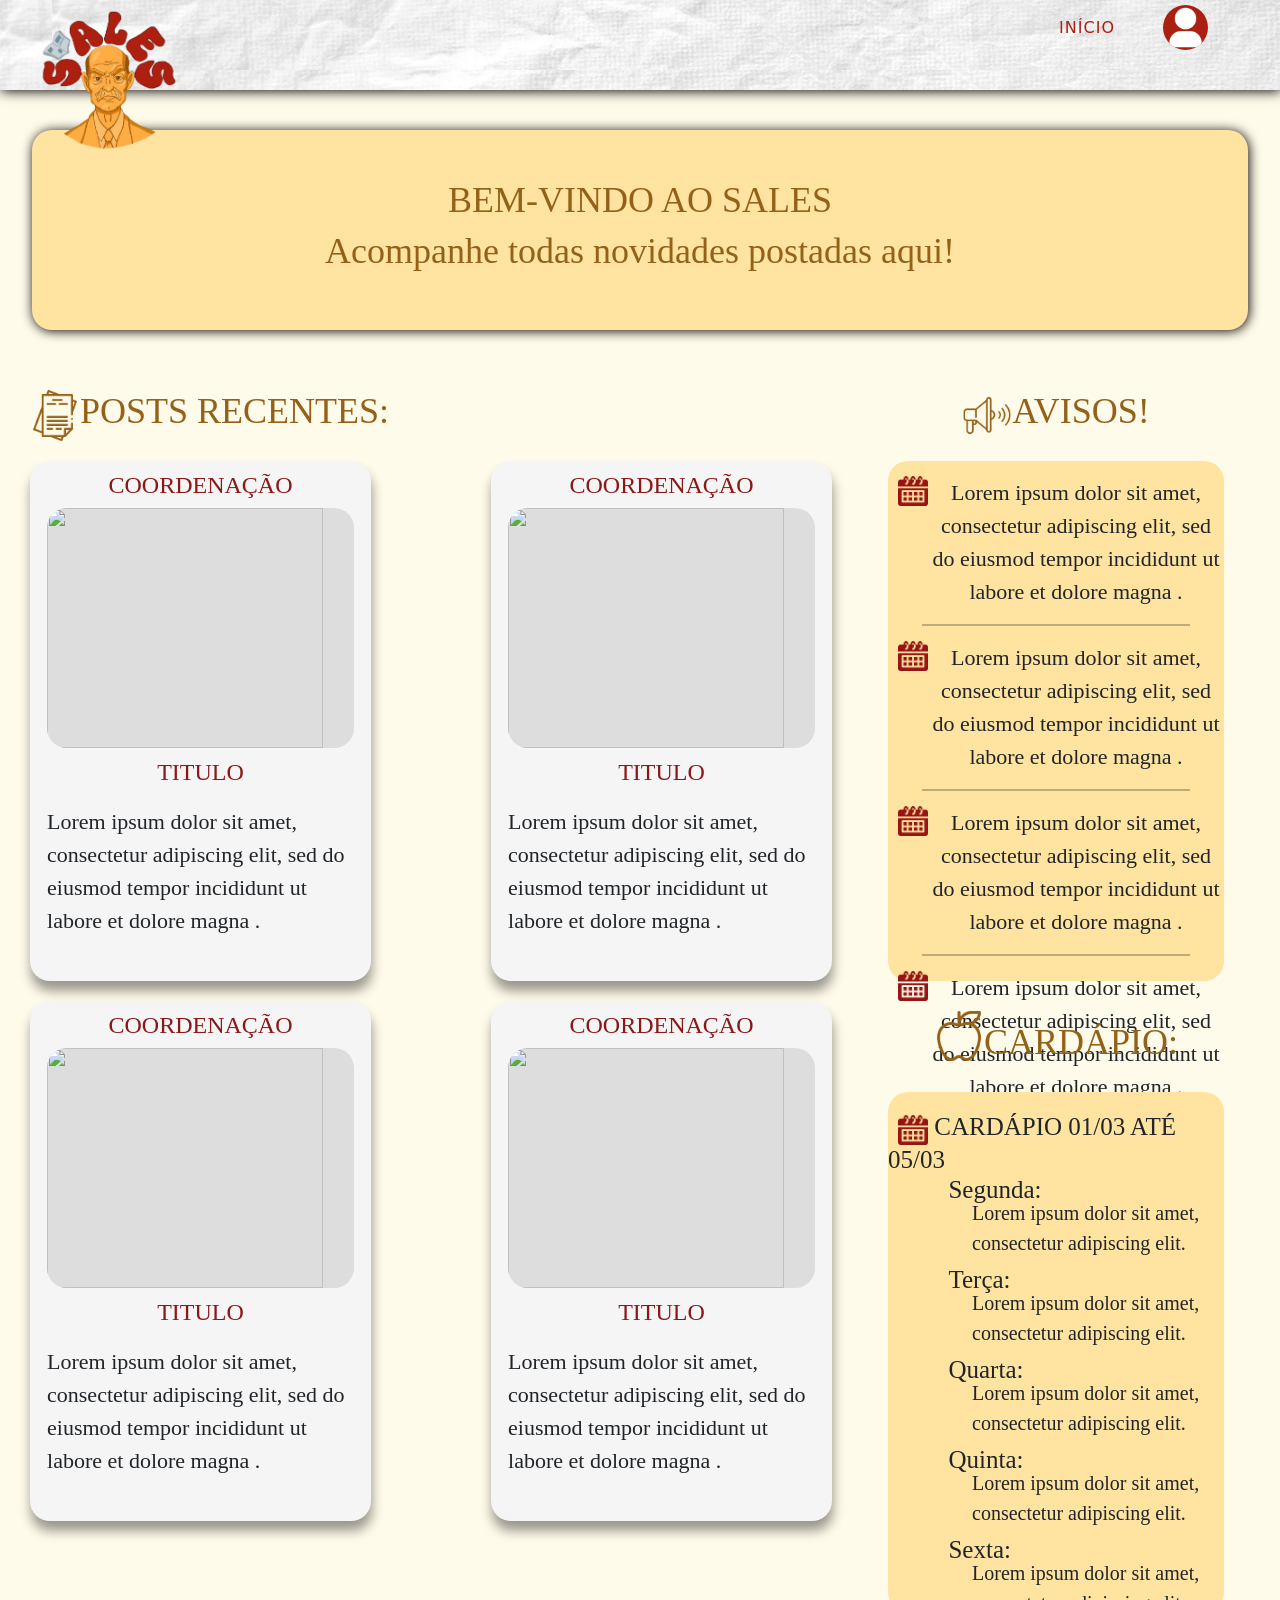
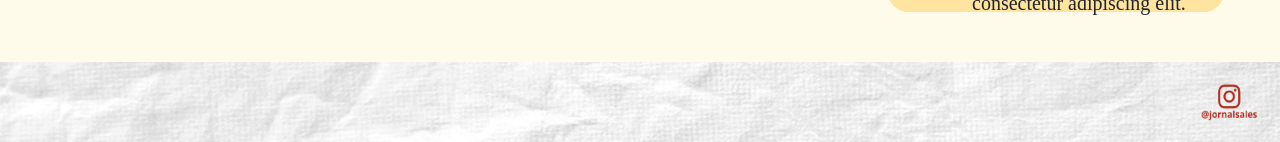
==== commit 5af5d2d3: "ajustes na tela de cadastro" ====
--- a/index.html
+++ b/index.html
@@ -7,6 +7,7 @@
 
     <link rel="stylesheet" href="https://cdn.jsdelivr.net/npm/bootstrap@5.3.0/dist/css/bootstrap.min.css">
     <link rel="stylesheet" href="./assets/css/index.css">
+
 </head>
 
 <body>
@@ -42,17 +43,19 @@
         <h3 id="dialogTitleH3">INSIRA SUAS INFORMAÇÕES</h3>
         <div class="dialogFormulario">
             <label id="dialogTitleLabel" for="nomeUsuario">Nome de Usuário:</label>
-            <input type="text">
+            <input type="text" id="nomeUsuario">
             <label id="dialogTitleLabel" for="email">E-mail:</label>
-            <input type="text">
+            <input type="text" id="email">
             <label id="dialogTitleLabel" for="senha">Senha:</label>
-            <input type="text">
+            <input type="password" id="senha">
             <label id="dialogTitleLabel" for="confirmaSenha">Confirmar Senha:</label>
-            <input type="text">
-            <label id="dialogTitleLabel" for="cursos">Cursos:</label>
-            <input type="text">
+            <input type="password" id="confirmaSenha">
             <hr id="dialogHr">
-            <button id="dialogResp">CONFIRMAR</button>
+
+            <div class="buttonsDialog">
+                <button id="botaoClose">FECHAR</button>
+                <button id="dialogResp">CONFIRMAR</button>
+            </div>
         </div>
     </dialog>
 
@@ -196,19 +199,29 @@
 
 <script>
 
-    const dialog = document.querySelector("#dialogPerfil");
+   const dialog = document.querySelector("#dialogPerfil");
     const openButton = document.querySelector("#perfil");
-    const closeButton = document.querySelector("#dialogResp");
-    dialog.close();
-
-    openButton.addEventListener("click", (e) => {
-        dialog.showModal()
-    })
-    closeButton.addEventListener("click", (e) => {
-        dialog.close()
-    })
+    const botaoConfirmar = document.querySelector("#dialogResp");
+    const botaoClose = document.querySelector("#botaoClose")
+
+
+    botaoClose.addEventListener("click", (e) =>{
+        dialog.close();
+    });
+    
+    openButton.addEventListener("click", () => {
+        dialog.showModal();
+    });
+
+    botaoConfirmar.addEventListener("click", (e) => {
+        e.preventDefault();
+        fazerLogin(); 
+    });
+  
+
 
 </script>
 
+<script src="./script.js"></script>
 </body>
 </html>
--- a/assets/css/index.css
+++ b/assets/css/index.css
@@ -62,6 +62,7 @@
     overflow: hidden;
     cursor: pointer;
     background-color: var(--titulos) !important;
+    border: none;
 }
 
 #perfil:hover{
@@ -84,7 +85,7 @@
     padding: 20px;
 }
 
-
+/* essa div representa a caixa do formulario com seus campos */
 
 .dialogFormulario{
     display: flex;
@@ -101,6 +102,8 @@
     box-shadow: 1px 1px 12px rgb(102, 102, 102);
     width: 95%;
 }
+
+/* botão de enviar do formulario */
 
 #dialogResp{
     width: 200px;
@@ -112,6 +115,33 @@
     font-family: "IM FELL French Canon";
     background-color: #F5F5F5;
     margin-bottom: 10px;
+    transition: 0.8s;
+}
+
+#dialogResp:hover{
+        background-color: rgb(201, 201, 201);
+}
+
+#botaoClose{
+    width: 200px;
+    height: 50px;
+    border: 2px solid rgb(201, 201, 201);
+    border-radius: 10px;
+    font-size: 20px;
+    color: #8a1818;
+    font-family: "IM FELL French Canon";
+    background-color: #F5F5F5;
+    transition: 0.8s;
+}
+
+#botaoClose:hover{
+        background-color: rgb(201, 201, 201);
+}
+
+/* essa div representa o espaço que estão os botoes de confirmar e fechar */
+
+.buttonDialog{
+    display: flex;
 }
 
 #dialogHr{
@@ -134,6 +164,8 @@
     color: #8a1818;
     font-family: "IM FELL French Canon";
 }
+
+/* essa div representa o espaço do formulario, os elementos internos estão em outra div */
 
 #dialogPerfil {
     width: 700px;
